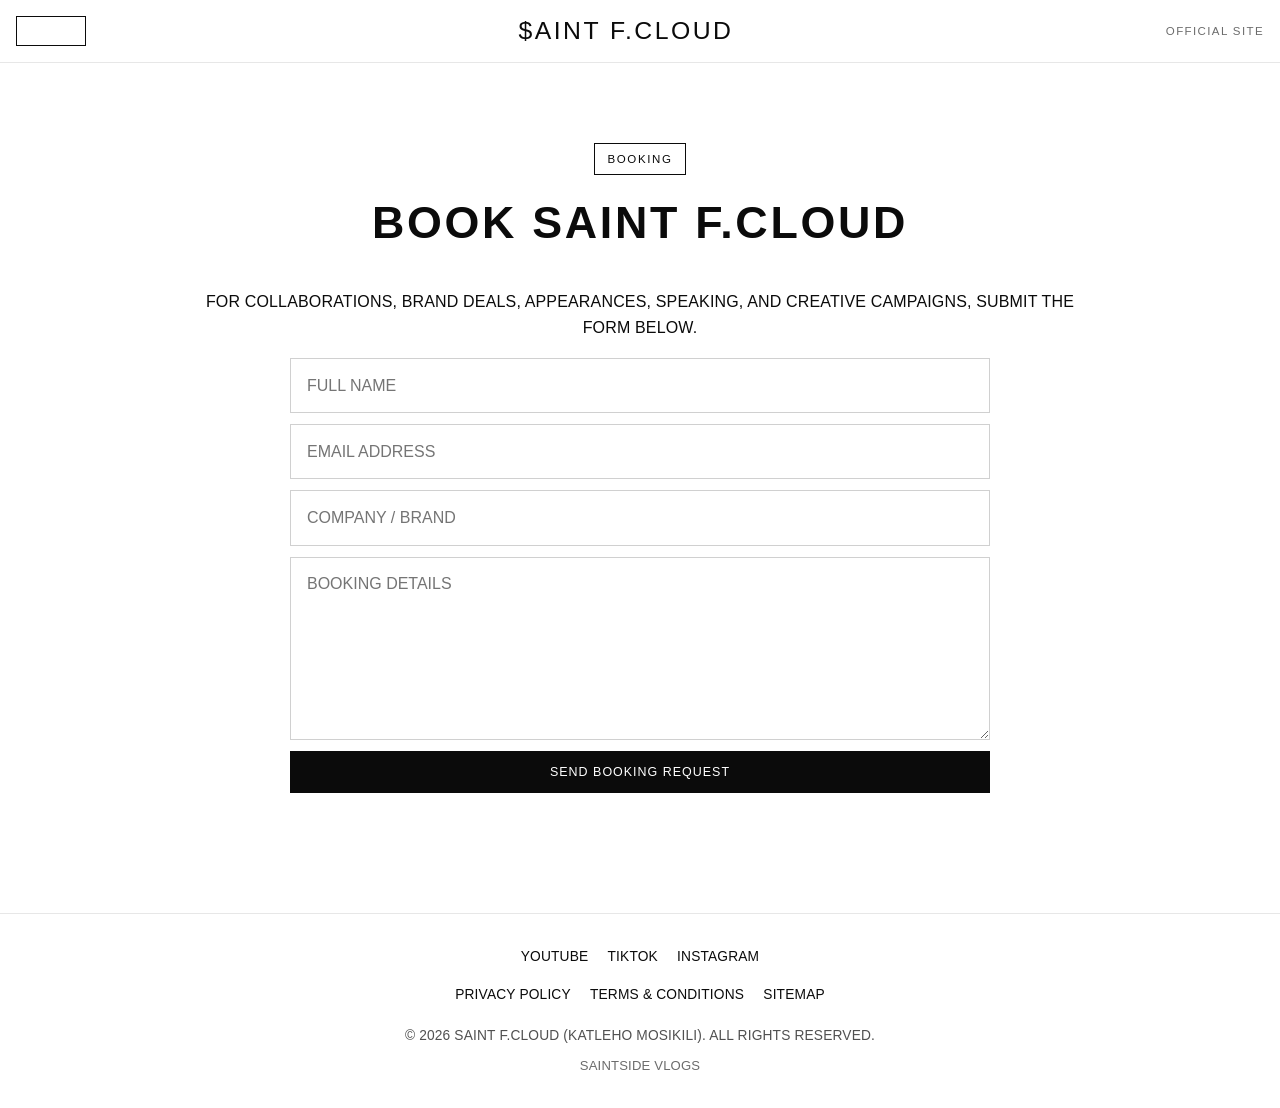
==== booking/index.html @ bca8a747 "Redesign site with premium dropdown nav, popup, and fixed routing" ====
<!DOCTYPE html>
<html lang="en">
<head>
  <meta charset="UTF-8" />
  <meta name="viewport" content="width=device-width, initial-scale=1.0" />
  <title>BOOKING | SAINT F.CLOUD</title>
  <meta name="description" content="BOOK SAINT F.CLOUD FOR CAMPAIGNS, APPEARANCES, AND CREATIVE PARTNERSHIPS." />
  <link rel="icon" type="image/svg+xml" href="../Assets/favicon%20(1).svg" />
  <link rel="stylesheet" href="../styles/style.css" />
</head>
<body>
  <header class="site-header">
    <div class="header-inner">
      <div class="nav-wrap">
        <button class="menu-toggle" type="button" data-menu-toggle aria-expanded="false">MENU</button>
        <nav class="dropdown-menu" data-dropdown aria-label="PRIMARY NAVIGATION">
          <a data-nav href="../">HOME</a>
          <a data-nav href="../life-of-saint/">LIFE OF $AINT</a>
          <a data-nav href="../saint26/">$AINT26</a>
          <a data-nav href="./">BOOKING</a>
        </nav>
      </div>
      <a class="brand" href="../">$AINT F.CLOUD</a>
      <div class="brand-sub">OFFICIAL SITE</div>
    </div>
  </header>

  <main class="section">
    <span class="tag">BOOKING</span>
    <h1>BOOK SAINT F.CLOUD</h1>
    <p>FOR COLLABORATIONS, BRAND DEALS, APPEARANCES, SPEAKING, AND CREATIVE CAMPAIGNS, SUBMIT THE FORM BELOW.</p>
    <form class="booking-form" action="mailto:bookings@saintfcloud.com" method="post" enctype="text/plain">
      <input type="text" name="name" placeholder="FULL NAME" required />
      <input type="email" name="email" placeholder="EMAIL ADDRESS" required />
      <input type="text" name="company" placeholder="COMPANY / BRAND" />
      <textarea name="details" rows="6" placeholder="BOOKING DETAILS" required></textarea>
      <button type="submit">SEND BOOKING REQUEST</button>
    </form>
  </main>

  <footer class="site-footer">
    <div class="footer-inner">
      <div class="social-links">
        <a href="https://www.youtube.com/@saintfcloud" target="_blank" rel="noopener">YOUTUBE</a>
        <a href="https://www.tiktok.com/@saintfcloud" target="_blank" rel="noopener">TIKTOK</a>
        <a href="https://www.instagram.com/saintfcloud/" target="_blank" rel="noopener">INSTAGRAM</a>
      </div>
      <div class="footer-links">
        <a href="../privacy-policy/">PRIVACY POLICY</a>
        <a href="../terms-and-conditions/">TERMS &amp; CONDITIONS</a>
        <a href="../sitemap/">SITEMAP</a>
      </div>
      <div class="footer-bottom">
        <div class="small">© 2026 SAINT F.CLOUD (KATLEHO MOSIKILI). ALL RIGHTS RESERVED.</div>
        <a class="small-link" href="https://www.youtube.com/@Saintsidevlogs" target="_blank" rel="noopener">SAINTSIDE VLOGS</a>
      </div>
    </div>
  </footer>

  <script src="../scripts/main.js"></script>
</body>
</html>
---- styles/style.css ----
:root {
  --bg: #ffffff;
  --ink: #0b0b0b;
  --muted: #6c6c6c;
  --line: #e7e7e7;
  --accent: #b10011;
  --accent-2: #1b1b1b;
  --card: #fcfcfc;
}

* { box-sizing: border-box; }

html, body { margin: 0; padding: 0; }

body {
  font-family: "Tallow Regular", "Helvetica Neue", Arial, sans-serif;
  background: var(--bg);
  color: var(--ink);
  line-height: 1.6;
  letter-spacing: 0.01em;
}

a { color: inherit; text-decoration: none; }

img { max-width: 100%; display: block; }

.site-header {
  position: sticky;
  top: 0;
  z-index: 1000;
  background: rgba(255, 255, 255, 0.94);
  backdrop-filter: blur(10px);
  border-bottom: 1px solid var(--line);
}

.header-inner {
  max-width: 1280px;
  margin: 0 auto;
  min-height: 62px;
  padding: 0.3rem 1rem;
  display: grid;
  grid-template-columns: auto 1fr auto;
  align-items: center;
  gap: 0.75rem;
}

.nav-wrap { position: relative; justify-self: start; }

.menu-toggle {
  border: 1px solid var(--ink);
  background: #fff;
  padding: 0.45rem 0.8rem;
  font-size: 0.75rem;
  letter-spacing: 0.15em;
  text-transform: uppercase;
  cursor: pointer;
}

.menu-toggle:hover,
.menu-toggle:focus-visible { border-color: var(--accent); color: var(--accent); }

.dropdown-menu {
  position: absolute;
  top: calc(100% + 8px);
  left: 0;
  min-width: 220px;
  background: #fff;
  border: 1px solid var(--line);
  box-shadow: 0 14px 35px rgba(0, 0, 0, 0.08);
  padding: 0.4rem;
  display: none;
}

.dropdown-menu.open { display: block; }

.dropdown-menu a {
  display: block;
  padding: 0.65rem 0.7rem;
  text-transform: uppercase;
  font-size: 0.85rem;
  letter-spacing: 0.06em;
  border-left: 2px solid transparent;
}

.dropdown-menu a:hover,
.dropdown-menu a:focus-visible,
.dropdown-menu a.active {
  border-left-color: var(--accent);
  background: #fafafa;
}

.brand {
  justify-self: center;
  text-align: center;
  font-family: "Horizon", "Arial Black", sans-serif;
  text-transform: uppercase;
  letter-spacing: 0.1em;
  font-size: clamp(1.15rem, 2vw, 1.55rem);
}

.brand-sub {
  justify-self: end;
  text-transform: uppercase;
  font-size: 0.72rem;
  letter-spacing: 0.12em;
  color: var(--muted);
}

.hero {
  min-height: calc(100vh - 62px);
  background: radial-gradient(circle at 20% 10%, #f8f8f8, #ececec);
  display: grid;
  place-items: center;
  border-bottom: 1px solid var(--line);
}

.hero img {
  width: 100%;
  height: calc(100vh - 62px);
  object-fit: contain;
  object-position: center;
}

.section {
  max-width: 1080px;
  margin: 0 auto;
  padding: 5rem 1rem;
  text-align: center;
}

.section h1,
.section h2,
.section h3,
.section p,
.section li { text-transform: uppercase; }

.section h1,
.section h2,
.section h3 {
  font-family: "Horizon", "Arial Black", sans-serif;
  letter-spacing: 0.06em;
  margin-top: 0;
}

.section h1 { font-size: clamp(1.7rem, 5vw, 2.8rem); }
.section h2 { font-size: clamp(1.25rem, 3.5vw, 2rem); }

.section p {
  max-width: 920px;
  margin: 0 auto 1rem;
}

.newsletter {
  background: linear-gradient(180deg, #fff 0%, #f7f7f7 100%);
  border-top: 1px solid var(--line);
  border-bottom: 1px solid var(--line);
}

.tag {
  display: inline-block;
  text-transform: uppercase;
  letter-spacing: 0.14em;
  font-size: 0.72rem;
  padding: 0.35rem 0.75rem;
  border: 1px solid var(--ink);
  margin-bottom: 0.8rem;
}

.newsletter form,
.booking-form {
  max-width: 700px;
  margin: 1.1rem auto 0;
  display: grid;
  gap: 0.7rem;
}

input, textarea {
  width: 100%;
  border: 1px solid #d0d0d0;
  background: #fff;
  padding: 0.86rem 1rem;
  text-transform: none;
  font: inherit;
}

.btn,
button {
  border: 1px solid var(--ink);
  background: var(--ink);
  color: #fff;
  padding: 0.82rem 1.1rem;
  text-transform: uppercase;
  letter-spacing: 0.08em;
  font-size: 0.78rem;
  cursor: pointer;
}

.btn:hover,
button:hover { background: var(--accent); border-color: var(--accent); }

.btn-row {
  display: flex;
  flex-wrap: wrap;
  justify-content: center;
  gap: 0.7rem;
  margin-top: 1rem;
}

.grid {
  margin-top: 1.2rem;
  display: grid;
  grid-template-columns: repeat(auto-fit, minmax(230px, 1fr));
  gap: 1rem;
}

.card {
  text-align: center;
  border: 1px solid var(--line);
  background: var(--card);
  padding: 0.85rem;
}

.card img {
  width: 100%;
  height: 320px;
  object-fit: cover;
  margin-bottom: 0.6rem;
}

.site-footer {
  border-top: 1px solid var(--line);
  margin-top: 2.5rem;
}

.footer-inner {
  max-width: 1080px;
  margin: 0 auto;
  padding: 2rem 1rem;
  text-align: center;
}

.social-links,
.footer-links {
  display: flex;
  flex-wrap: wrap;
  justify-content: center;
  gap: 0.8rem 1.2rem;
  text-transform: uppercase;
  font-size: 0.86rem;
}

.footer-links { margin-top: 1rem; }

.footer-bottom {
  margin-top: 1.2rem;
  display: grid;
  gap: 0.5rem;
  justify-items: center;
}

.footer-bottom .small-link {
  font-size: 0.82rem;
  text-transform: uppercase;
  color: var(--muted);
}

.small { font-size: 0.86rem; color: #505050; text-transform: uppercase; }

.form-status { font-size: 0.88rem; text-transform: uppercase; }
.form-status.success { color: #0c7f2f; }
.form-status.error { color: #b10000; }

.popup {
  position: fixed;
  inset: 0;
  background: rgba(0, 0, 0, 0.72);
  z-index: 5000;
  display: none;
  align-items: center;
  justify-content: center;
  padding: 1rem;
}

.popup.open { display: flex; }

.popup-card {
  width: min(900px, 100%);
  background: #fff;
  border: 1px solid #2b2b2b;
  box-shadow: 0 30px 80px rgba(0, 0, 0, 0.35);
  display: grid;
  grid-template-columns: 1.2fr 1fr;
  overflow: hidden;
}

.popup-image img {
  width: 100%;
  height: 100%;
  object-fit: cover;
}

.popup-content {
  padding: 1.4rem;
  text-align: center;
}

.popup-content h2,
.popup-content p { text-transform: uppercase; }

.popup-close {
  margin-top: 1rem;
  width: 100%;
}

.sr-only {
  position: absolute;
  width: 1px;
  height: 1px;
  padding: 0;
  margin: -1px;
  overflow: hidden;
  clip: rect(0, 0, 0, 0);
  white-space: nowrap;
  border: 0;
}

@media (max-width: 900px) {
  .header-inner { grid-template-columns: auto 1fr; }
  .brand-sub { display: none; }
  .popup-card { grid-template-columns: 1fr; }
  .popup-image img { max-height: 250px; }
}
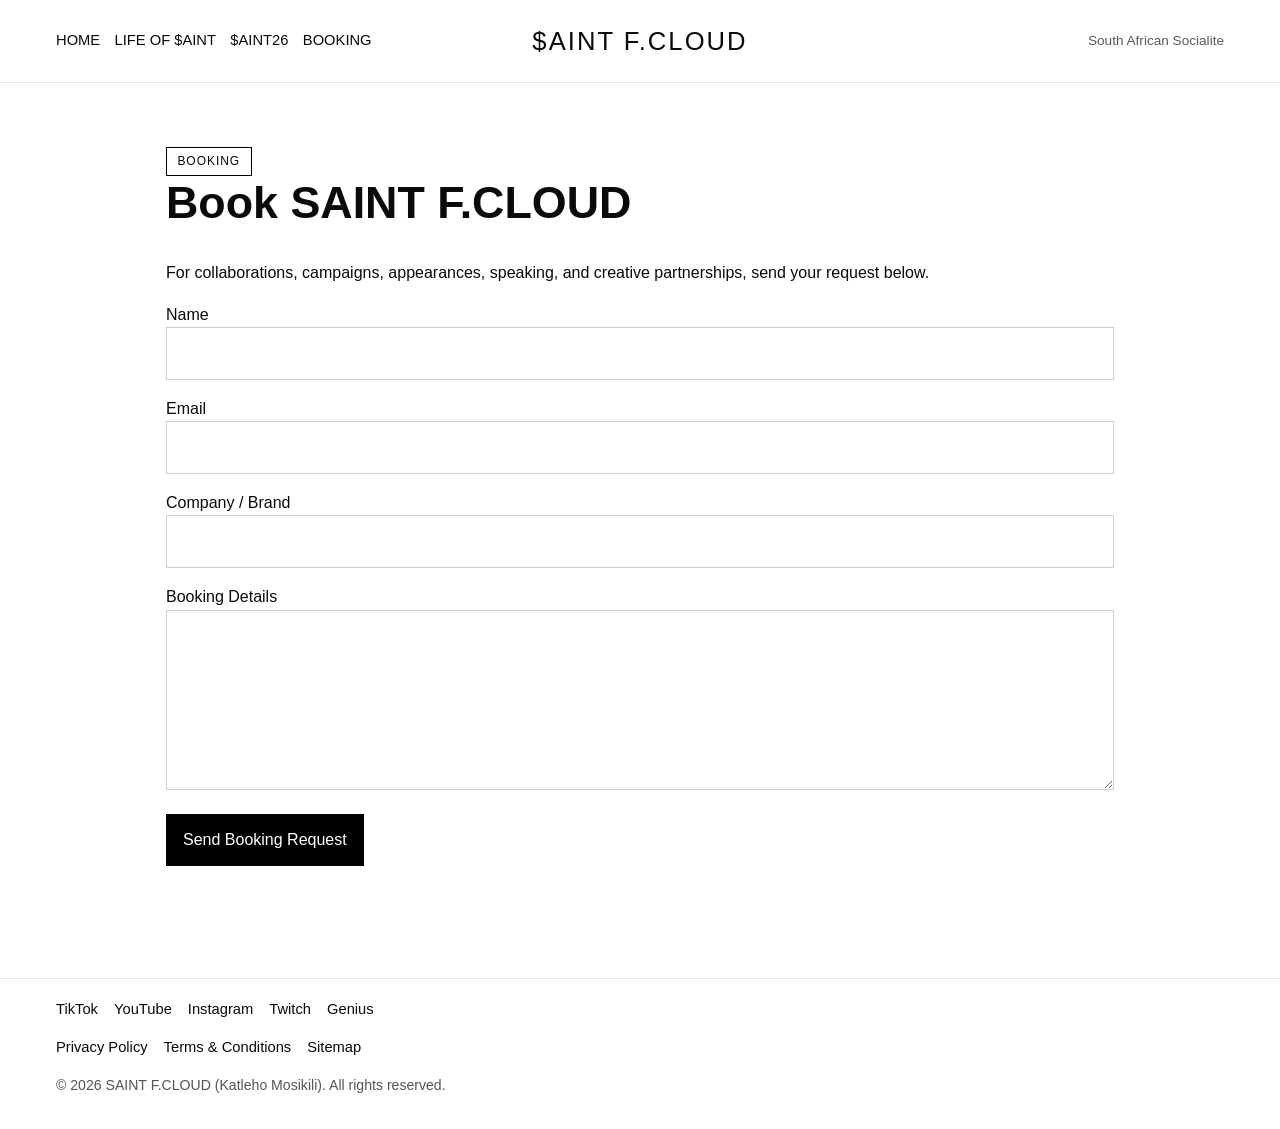
==== commit 888ff8dd: "Merge branch 'main' into codex/create-minimalistic-personal-website-bvq9hj" ====
--- a/booking/index.html
+++ b/booking/index.html
@@ -3,60 +3,26 @@
 <head>
   <meta charset="UTF-8" />
   <meta name="viewport" content="width=device-width, initial-scale=1.0" />
-  <title>BOOKING | SAINT F.CLOUD</title>
-  <meta name="description" content="BOOK SAINT F.CLOUD FOR CAMPAIGNS, APPEARANCES, AND CREATIVE PARTNERSHIPS." />
+  <title>Booking | SAINT F.CLOUD</title>
+  <meta name="description" content="Booking and contact page for SAINT F.CLOUD." />
   <link rel="icon" type="image/svg+xml" href="../Assets/favicon%20(1).svg" />
   <link rel="stylesheet" href="../styles/style.css" />
 </head>
 <body>
-  <header class="site-header">
-    <div class="header-inner">
-      <div class="nav-wrap">
-        <button class="menu-toggle" type="button" data-menu-toggle aria-expanded="false">MENU</button>
-        <nav class="dropdown-menu" data-dropdown aria-label="PRIMARY NAVIGATION">
-          <a data-nav href="../">HOME</a>
-          <a data-nav href="../life-of-saint/">LIFE OF $AINT</a>
-          <a data-nav href="../saint26/">$AINT26</a>
-          <a data-nav href="./">BOOKING</a>
-        </nav>
-      </div>
-      <a class="brand" href="../">$AINT F.CLOUD</a>
-      <div class="brand-sub">OFFICIAL SITE</div>
-    </div>
-  </header>
-
-  <main class="section">
-    <span class="tag">BOOKING</span>
-    <h1>BOOK SAINT F.CLOUD</h1>
-    <p>FOR COLLABORATIONS, BRAND DEALS, APPEARANCES, SPEAKING, AND CREATIVE CAMPAIGNS, SUBMIT THE FORM BELOW.</p>
-    <form class="booking-form" action="mailto:bookings@saintfcloud.com" method="post" enctype="text/plain">
-      <input type="text" name="name" placeholder="FULL NAME" required />
-      <input type="email" name="email" placeholder="EMAIL ADDRESS" required />
-      <input type="text" name="company" placeholder="COMPANY / BRAND" />
-      <textarea name="details" rows="6" placeholder="BOOKING DETAILS" required></textarea>
-      <button type="submit">SEND BOOKING REQUEST</button>
-    </form>
-  </main>
-
-  <footer class="site-footer">
-    <div class="footer-inner">
-      <div class="social-links">
-        <a href="https://www.youtube.com/@saintfcloud" target="_blank" rel="noopener">YOUTUBE</a>
-        <a href="https://www.tiktok.com/@saintfcloud" target="_blank" rel="noopener">TIKTOK</a>
-        <a href="https://www.instagram.com/saintfcloud/" target="_blank" rel="noopener">INSTAGRAM</a>
-      </div>
-      <div class="footer-links">
-        <a href="../privacy-policy/">PRIVACY POLICY</a>
-        <a href="../terms-and-conditions/">TERMS &amp; CONDITIONS</a>
-        <a href="../sitemap/">SITEMAP</a>
-      </div>
-      <div class="footer-bottom">
-        <div class="small">© 2026 SAINT F.CLOUD (KATLEHO MOSIKILI). ALL RIGHTS RESERVED.</div>
-        <a class="small-link" href="https://www.youtube.com/@Saintsidevlogs" target="_blank" rel="noopener">SAINTSIDE VLOGS</a>
-      </div>
-    </div>
-  </footer>
-
-  <script src="../scripts/main.js"></script>
+<header class="site-header"><div class="header-inner"><nav class="main-nav" aria-label="Primary"><ul><li><a data-nav href="/">HOME</a></li><li><a data-nav href="/life-of-saint/">LIFE OF $AINT</a></li><li><a data-nav href="/saint26/">$AINT26</a></li><li><a data-nav href="/booking/">BOOKING</a></li></ul></nav><a class="brand" href="/">$AINT F.CLOUD</a><div class="header-right">South African Socialite</div></div></header>
+<main class="section">
+  <span class="tag">Booking</span>
+  <h1>Book SAINT F.CLOUD</h1>
+  <p>For collaborations, campaigns, appearances, speaking, and creative partnerships, send your request below.</p>
+  <form action="mailto:bookings@saintfcloud.com" method="post" enctype="text/plain">
+    <p><label for="name">Name</label><input id="name" name="name" required /></p>
+    <p><label for="email">Email</label><input id="email" type="email" name="email" required /></p>
+    <p><label for="company">Company / Brand</label><input id="company" name="company" /></p>
+    <p><label for="details">Booking Details</label><textarea id="details" name="details" rows="6" required></textarea></p>
+    <button type="submit">Send Booking Request</button>
+  </form>
+</main>
+<footer class="site-footer"><div class="footer-inner"><div class="social-links"><a href="https://www.tiktok.com/@saintfcloud" target="_blank" rel="noopener">TikTok</a><a href="https://www.youtube.com/@saintfcloud" target="_blank" rel="noopener">YouTube</a><a href="https://www.instagram.com/saintfcloud/" target="_blank" rel="noopener">Instagram</a><a href="https://www.twitch.tv/saintfcloud" target="_blank" rel="noopener">Twitch</a><a href="https://genius.com/artists/Katleho-aint-fcloud-mosikili" target="_blank" rel="noopener">Genius</a></div><div class="footer-links"><a href="/privacy-policy/">Privacy Policy</a><a href="/terms-and-conditions/">Terms &amp; Conditions</a><a href="/sitemap/">Sitemap</a></div><div class="small">© 2026 SAINT F.CLOUD (Katleho Mosikili). All rights reserved.</div></div></footer>
+<script src="../scripts/main.js"></script>
 </body>
 </html>
--- a/styles/style.css
+++ b/styles/style.css
@@ -1,315 +1,211 @@
 :root {
   --bg: #ffffff;
-  --ink: #0b0b0b;
-  --muted: #6c6c6c;
-  --line: #e7e7e7;
-  --accent: #b10011;
-  --accent-2: #1b1b1b;
-  --card: #fcfcfc;
+  --text: #0a0a0a;
+  --red: #bf1111;
+  --black: #000000;
+  --muted: #f4f4f4;
 }
 
 * { box-sizing: border-box; }
 
-html, body { margin: 0; padding: 0; }
-
 body {
+  margin: 0;
   font-family: "Tallow Regular", "Helvetica Neue", Arial, sans-serif;
+  color: var(--text);
   background: var(--bg);
-  color: var(--ink);
   line-height: 1.6;
-  letter-spacing: 0.01em;
 }
 
 a { color: inherit; text-decoration: none; }
-
-img { max-width: 100%; display: block; }
 
 .site-header {
   position: sticky;
   top: 0;
   z-index: 1000;
-  background: rgba(255, 255, 255, 0.94);
-  backdrop-filter: blur(10px);
-  border-bottom: 1px solid var(--line);
+  background: rgba(255,255,255,0.95);
+  backdrop-filter: blur(6px);
+  border-bottom: 1px solid #e8e8e8;
 }
 
 .header-inner {
-  max-width: 1280px;
+  max-width: 1200px;
   margin: 0 auto;
-  min-height: 62px;
-  padding: 0.3rem 1rem;
-  display: grid;
-  grid-template-columns: auto 1fr auto;
+  min-height: 82px;
+  padding: 0 1rem;
+  display: grid;
+  grid-template-columns: 1fr auto 1fr;
   align-items: center;
-  gap: 0.75rem;
-}
-
-.nav-wrap { position: relative; justify-self: start; }
-
-.menu-toggle {
-  border: 1px solid var(--ink);
-  background: #fff;
-  padding: 0.45rem 0.8rem;
-  font-size: 0.75rem;
-  letter-spacing: 0.15em;
-  text-transform: uppercase;
-  cursor: pointer;
-}
-
-.menu-toggle:hover,
-.menu-toggle:focus-visible { border-color: var(--accent); color: var(--accent); }
-
-.dropdown-menu {
-  position: absolute;
-  top: calc(100% + 8px);
-  left: 0;
-  min-width: 220px;
-  background: #fff;
-  border: 1px solid var(--line);
-  box-shadow: 0 14px 35px rgba(0, 0, 0, 0.08);
-  padding: 0.4rem;
-  display: none;
-}
-
-.dropdown-menu.open { display: block; }
-
-.dropdown-menu a {
-  display: block;
-  padding: 0.65rem 0.7rem;
-  text-transform: uppercase;
-  font-size: 0.85rem;
-  letter-spacing: 0.06em;
-  border-left: 2px solid transparent;
-}
-
-.dropdown-menu a:hover,
-.dropdown-menu a:focus-visible,
-.dropdown-menu a.active {
-  border-left-color: var(--accent);
-  background: #fafafa;
+  position: relative;
+}
+
+.main-nav {
+  justify-self: start;
+}
+
+.main-nav ul {
+  list-style: none;
+  padding: 0;
+  margin: 0;
+  display: flex;
+  gap: 0.9rem;
+  font-size: 0.92rem;
+}
+
+.main-nav a {
+  border-bottom: 2px solid transparent;
+  padding-bottom: 4px;
+}
+
+.main-nav a:hover,
+.main-nav a:focus-visible,
+.main-nav a.active {
+  border-bottom-color: var(--red);
 }
 
 .brand {
   justify-self: center;
+  font-family: "Horizon", "Impact", "Arial Black", sans-serif;
+  font-size: clamp(1.25rem, 2vw, 1.8rem);
+  letter-spacing: 0.08em;
+  text-transform: uppercase;
   text-align: center;
-  font-family: "Horizon", "Arial Black", sans-serif;
-  text-transform: uppercase;
-  letter-spacing: 0.1em;
-  font-size: clamp(1.15rem, 2vw, 1.55rem);
-}
-
-.brand-sub {
+}
+
+.header-right {
   justify-self: end;
-  text-transform: uppercase;
-  font-size: 0.72rem;
-  letter-spacing: 0.12em;
-  color: var(--muted);
+  font-size: 0.85rem;
+  color: #5a5a5a;
 }
 
 .hero {
-  min-height: calc(100vh - 62px);
-  background: radial-gradient(circle at 20% 10%, #f8f8f8, #ececec);
-  display: grid;
-  place-items: center;
-  border-bottom: 1px solid var(--line);
+  min-height: calc(100vh - 82px);
+  background: #111;
+  overflow: hidden;
 }
 
 .hero img {
   width: 100%;
-  height: calc(100vh - 62px);
-  object-fit: contain;
+  height: calc(100vh - 82px);
+  object-fit: cover;
   object-position: center;
+  display: block;
 }
 
 .section {
-  max-width: 1080px;
+  max-width: 980px;
   margin: 0 auto;
-  padding: 5rem 1rem;
-  text-align: center;
+  padding: 4rem 1rem;
 }
 
 .section h1,
-.section h2,
-.section h3,
-.section p,
-.section li { text-transform: uppercase; }
-
-.section h1,
-.section h2,
-.section h3 {
-  font-family: "Horizon", "Arial Black", sans-serif;
-  letter-spacing: 0.06em;
+.section h2 {
+  font-family: "Horizon", "Impact", sans-serif;
+  line-height: 1.2;
   margin-top: 0;
 }
 
-.section h1 { font-size: clamp(1.7rem, 5vw, 2.8rem); }
-.section h2 { font-size: clamp(1.25rem, 3.5vw, 2rem); }
-
-.section p {
-  max-width: 920px;
-  margin: 0 auto 1rem;
-}
-
-.newsletter {
-  background: linear-gradient(180deg, #fff 0%, #f7f7f7 100%);
-  border-top: 1px solid var(--line);
-  border-bottom: 1px solid var(--line);
-}
+.section h1 { font-size: clamp(1.7rem, 4vw, 2.8rem); }
+.section h2 { font-size: clamp(1.3rem, 3vw, 2rem); }
 
 .tag {
   display: inline-block;
+  padding: 0.25rem 0.65rem;
+  border: 1px solid var(--black);
+  font-size: 0.75rem;
+  letter-spacing: 0.08em;
   text-transform: uppercase;
-  letter-spacing: 0.14em;
-  font-size: 0.72rem;
-  padding: 0.35rem 0.75rem;
-  border: 1px solid var(--ink);
-  margin-bottom: 0.8rem;
-}
-
-.newsletter form,
-.booking-form {
-  max-width: 700px;
-  margin: 1.1rem auto 0;
-  display: grid;
-  gap: 0.7rem;
+}
+
+.newsletter {
+  background: var(--muted);
+}
+
+.newsletter form {
+  display: grid;
+  grid-template-columns: 1fr auto;
+  gap: 0.65rem;
+  max-width: 620px;
 }
 
 input, textarea {
   width: 100%;
-  border: 1px solid #d0d0d0;
+  padding: 0.78rem 0.9rem;
+  border: 1px solid #cfcfcf;
   background: #fff;
-  padding: 0.86rem 1rem;
-  text-transform: none;
+  color: var(--text);
   font: inherit;
 }
 
-.btn,
-button {
-  border: 1px solid var(--ink);
-  background: var(--ink);
+button,
+.btn {
+  display: inline-block;
+  background: var(--black);
   color: #fff;
-  padding: 0.82rem 1.1rem;
-  text-transform: uppercase;
-  letter-spacing: 0.08em;
-  font-size: 0.78rem;
+  border: 1px solid var(--black);
+  padding: 0.78rem 1rem;
   cursor: pointer;
-}
-
-.btn:hover,
-button:hover { background: var(--accent); border-color: var(--accent); }
-
-.btn-row {
+  font: inherit;
+}
+
+button:hover,
+.btn:hover { background: var(--red); border-color: var(--red); }
+
+.grid {
+  display: grid;
+  grid-template-columns: repeat(auto-fit, minmax(250px, 1fr));
+  gap: 1rem;
+}
+
+.card {
+  border: 1px solid #ddd;
+  padding: 1rem;
+  background: #fff;
+}
+
+.card img {
+  width: 100%;
+  aspect-ratio: 3/4;
+  object-fit: cover;
+}
+
+.site-footer {
+  border-top: 1px solid #e8e8e8;
+  margin-top: 3rem;
+}
+
+.footer-inner {
+  max-width: 1200px;
+  margin: 0 auto;
+  padding: 1.2rem 1rem 2rem;
+  display: grid;
+  gap: 0.9rem;
+}
+
+.footer-links,
+.social-links {
   display: flex;
   flex-wrap: wrap;
-  justify-content: center;
-  gap: 0.7rem;
-  margin-top: 1rem;
-}
-
-.grid {
-  margin-top: 1.2rem;
-  display: grid;
-  grid-template-columns: repeat(auto-fit, minmax(230px, 1fr));
-  gap: 1rem;
-}
-
-.card {
-  text-align: center;
-  border: 1px solid var(--line);
-  background: var(--card);
-  padding: 0.85rem;
-}
-
-.card img {
-  width: 100%;
-  height: 320px;
-  object-fit: cover;
-  margin-bottom: 0.6rem;
-}
-
-.site-footer {
-  border-top: 1px solid var(--line);
-  margin-top: 2.5rem;
-}
-
-.footer-inner {
-  max-width: 1080px;
-  margin: 0 auto;
-  padding: 2rem 1rem;
-  text-align: center;
-}
-
-.social-links,
-.footer-links {
-  display: flex;
-  flex-wrap: wrap;
-  justify-content: center;
-  gap: 0.8rem 1.2rem;
-  text-transform: uppercase;
-  font-size: 0.86rem;
-}
-
-.footer-links { margin-top: 1rem; }
-
-.footer-bottom {
-  margin-top: 1.2rem;
-  display: grid;
-  gap: 0.5rem;
-  justify-items: center;
-}
-
-.footer-bottom .small-link {
-  font-size: 0.82rem;
-  text-transform: uppercase;
-  color: var(--muted);
-}
-
-.small { font-size: 0.86rem; color: #505050; text-transform: uppercase; }
-
-.form-status { font-size: 0.88rem; text-transform: uppercase; }
-.form-status.success { color: #0c7f2f; }
+  gap: 0.8rem 1rem;
+  font-size: 0.92rem;
+}
+
+.small { font-size: 0.88rem; color: #555; }
+
+.form-status { font-size: 0.9rem; margin-top: 0.7rem; }
+.form-status.success { color: #0f7d2f; }
 .form-status.error { color: #b10000; }
 
-.popup {
-  position: fixed;
-  inset: 0;
-  background: rgba(0, 0, 0, 0.72);
-  z-index: 5000;
-  display: none;
-  align-items: center;
-  justify-content: center;
-  padding: 1rem;
-}
-
-.popup.open { display: flex; }
-
-.popup-card {
-  width: min(900px, 100%);
-  background: #fff;
-  border: 1px solid #2b2b2b;
-  box-shadow: 0 30px 80px rgba(0, 0, 0, 0.35);
-  display: grid;
-  grid-template-columns: 1.2fr 1fr;
-  overflow: hidden;
-}
-
-.popup-image img {
-  width: 100%;
-  height: 100%;
-  object-fit: cover;
-}
-
-.popup-content {
-  padding: 1.4rem;
-  text-align: center;
-}
-
-.popup-content h2,
-.popup-content p { text-transform: uppercase; }
-
-.popup-close {
-  margin-top: 1rem;
-  width: 100%;
+@media (max-width: 920px) {
+  .header-inner {
+    grid-template-columns: 1fr;
+    gap: 0.6rem;
+    padding: 0.7rem 1rem;
+  }
+  .main-nav, .brand, .header-right { justify-self: start; }
+  .brand { order: -1; }
+  .hero,
+  .hero img { min-height: 60vh; height: 60vh; }
+  .newsletter form { grid-template-columns: 1fr; }
 }
 
 .sr-only {
@@ -323,10 +219,3 @@
   white-space: nowrap;
   border: 0;
 }
-
-@media (max-width: 900px) {
-  .header-inner { grid-template-columns: auto 1fr; }
-  .brand-sub { display: none; }
-  .popup-card { grid-template-columns: 1fr; }
-  .popup-image img { max-height: 250px; }
-}
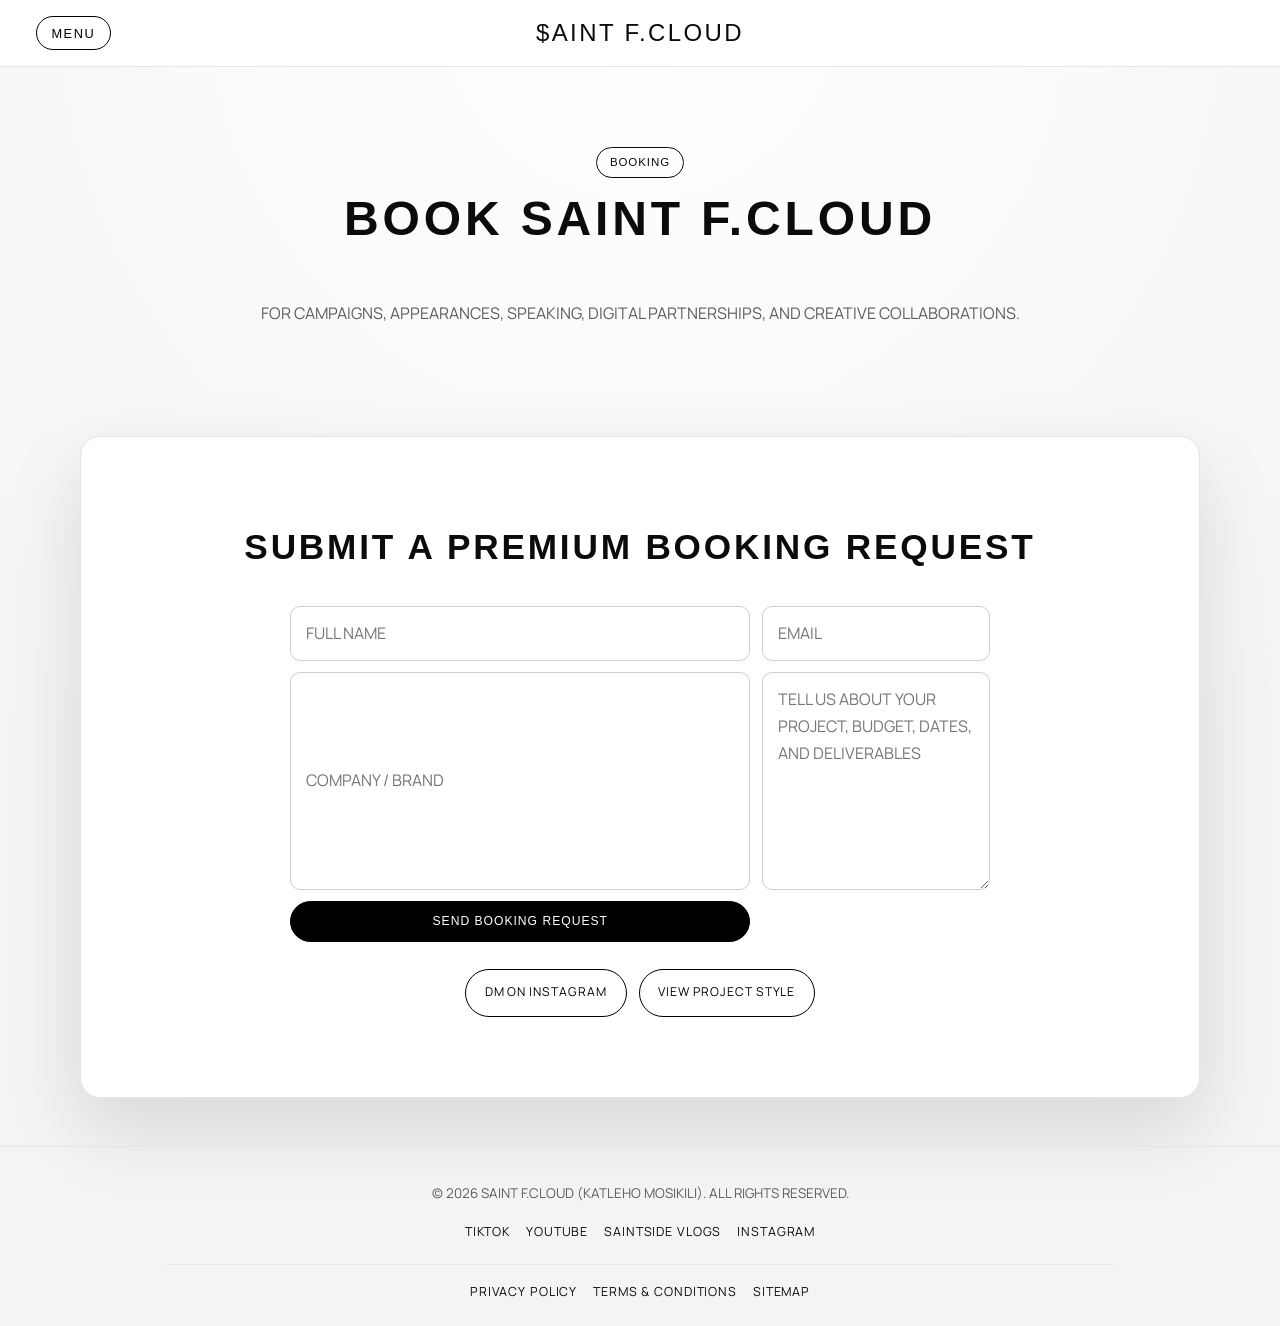
==== commit 96b7a3cd: "Align dropdown menu with button and unify page spacing/layout" ====
--- a/booking/index.html
+++ b/booking/index.html
@@ -3,26 +3,35 @@
 <head>
   <meta charset="UTF-8" />
   <meta name="viewport" content="width=device-width, initial-scale=1.0" />
-  <title>Booking | SAINT F.CLOUD</title>
-  <meta name="description" content="Booking and contact page for SAINT F.CLOUD." />
+  <title>BOOKING | SAINT F.CLOUD</title>
+  <meta name="description" content="BOOKING AND CONTACT PAGE FOR SAINT F.CLOUD." />
   <link rel="icon" type="image/svg+xml" href="../Assets/favicon%20(1).svg" />
   <link rel="stylesheet" href="../styles/style.css" />
 </head>
 <body>
-<header class="site-header"><div class="header-inner"><nav class="main-nav" aria-label="Primary"><ul><li><a data-nav href="/">HOME</a></li><li><a data-nav href="/life-of-saint/">LIFE OF $AINT</a></li><li><a data-nav href="/saint26/">$AINT26</a></li><li><a data-nav href="/booking/">BOOKING</a></li></ul></nav><a class="brand" href="/">$AINT F.CLOUD</a><div class="header-right">South African Socialite</div></div></header>
-<main class="section">
-  <span class="tag">Booking</span>
-  <h1>Book SAINT F.CLOUD</h1>
-  <p>For collaborations, campaigns, appearances, speaking, and creative partnerships, send your request below.</p>
-  <form action="mailto:bookings@saintfcloud.com" method="post" enctype="text/plain">
-    <p><label for="name">Name</label><input id="name" name="name" required /></p>
-    <p><label for="email">Email</label><input id="email" type="email" name="email" required /></p>
-    <p><label for="company">Company / Brand</label><input id="company" name="company" /></p>
-    <p><label for="details">Booking Details</label><textarea id="details" name="details" rows="6" required></textarea></p>
-    <button type="submit">Send Booking Request</button>
-  </form>
+<header class="site-header"><div class="header-inner"><button class="menu-toggle" data-menu-toggle aria-expanded="false" aria-controls="menu">MENU</button><a class="brand" href="/" data-route="/">$AINT F.CLOUD</a><span aria-hidden="true"></span><nav class="dropdown-nav" id="menu" data-menu hidden aria-label="PRIMARY"><ul><li><a data-nav href="/" data-route="/">HOME</a></li><li><a data-nav href="/life-of-saint/" data-route="/life-of-saint/">LIFE OF $AINT</a></li><li><a data-nav href="/saint26/" data-route="/saint26/">$AINT26</a></li><li><a data-nav href="/booking/" data-route="/booking/">BOOKING</a></li></ul></nav></div></header>
+
+<main>
+  <section class="section">
+    <span class="tag">BOOKING</span>
+    <h1>BOOK SAINT F.CLOUD</h1>
+    <p class="lead">FOR CAMPAIGNS, APPEARANCES, SPEAKING, DIGITAL PARTNERSHIPS, AND CREATIVE COLLABORATIONS.</p>
+  </section>
+
+  <section class="section newsletter">
+    <h2>SUBMIT A PREMIUM BOOKING REQUEST</h2>
+    <form action="mailto:bookings@saintfcloud.com" method="post" enctype="text/plain">
+      <input id="name" name="name" placeholder="FULL NAME" required />
+      <input id="email" type="email" name="email" placeholder="EMAIL" required />
+      <input id="company" name="company" placeholder="COMPANY / BRAND" />
+      <textarea id="details" name="details" rows="7" placeholder="TELL US ABOUT YOUR PROJECT, BUDGET, DATES, AND DELIVERABLES" required></textarea>
+      <button type="submit">SEND BOOKING REQUEST</button>
+    </form>
+    <div class="cta-row"><a class="btn ghost" href="https://www.instagram.com/saintfcloud/" target="_blank" rel="noopener">DM ON INSTAGRAM</a><a class="btn ghost" href="/saint26/" data-route="/saint26/">VIEW PROJECT STYLE</a></div>
+  </section>
 </main>
-<footer class="site-footer"><div class="footer-inner"><div class="social-links"><a href="https://www.tiktok.com/@saintfcloud" target="_blank" rel="noopener">TikTok</a><a href="https://www.youtube.com/@saintfcloud" target="_blank" rel="noopener">YouTube</a><a href="https://www.instagram.com/saintfcloud/" target="_blank" rel="noopener">Instagram</a><a href="https://www.twitch.tv/saintfcloud" target="_blank" rel="noopener">Twitch</a><a href="https://genius.com/artists/Katleho-aint-fcloud-mosikili" target="_blank" rel="noopener">Genius</a></div><div class="footer-links"><a href="/privacy-policy/">Privacy Policy</a><a href="/terms-and-conditions/">Terms &amp; Conditions</a><a href="/sitemap/">Sitemap</a></div><div class="small">© 2026 SAINT F.CLOUD (Katleho Mosikili). All rights reserved.</div></div></footer>
+
+<footer class="site-footer"><div class="footer-inner"><div class="small">© <span id="year">2026</span> SAINT F.CLOUD (KATLEHO MOSIKILI). ALL RIGHTS RESERVED.</div><div class="social-links"><a href="https://www.tiktok.com/@saintfcloud" target="_blank" rel="noopener">TIKTOK</a><a href="https://www.youtube.com/@saintfcloud" target="_blank" rel="noopener">YOUTUBE</a><a href="https://www.youtube.com/@Saintsidevlogs" target="_blank" rel="noopener">SAINTSIDE VLOGS</a><a href="https://www.instagram.com/saintfcloud/" target="_blank" rel="noopener">INSTAGRAM</a></div><div class="footer-links footer-bottom-links"><a href="/privacy-policy/" data-route="/privacy-policy/">PRIVACY POLICY</a><a href="/terms-and-conditions/" data-route="/terms-and-conditions/">TERMS &amp; CONDITIONS</a><a href="/sitemap/" data-route="/sitemap/">SITEMAP</a></div></div></footer>
 <script src="../scripts/main.js"></script>
 </body>
 </html>
--- a/styles/style.css
+++ b/styles/style.css
@@ -1,212 +1,329 @@
+@import url('https://fonts.googleapis.com/css2?family=Manrope:wght@400;500;700&display=swap');
+
 :root {
-  --bg: #ffffff;
-  --text: #0a0a0a;
+  --bg: #f8f8f8;
+  --panel: #ffffff;
+  --text: #0b0b0b;
+  --muted-text: #5d5d5d;
+  --line: #e5e5e5;
+  --black: #000000;
   --red: #bf1111;
-  --black: #000000;
-  --muted: #f4f4f4;
+  --shadow: 0 30px 80px rgba(0, 0, 0, 0.12);
 }
 
 * { box-sizing: border-box; }
 
 body {
   margin: 0;
-  font-family: "Tallow Regular", "Helvetica Neue", Arial, sans-serif;
+  font-family: 'Manrope', 'Helvetica Neue', Arial, sans-serif;
   color: var(--text);
-  background: var(--bg);
-  line-height: 1.6;
-}
+  background: radial-gradient(circle at top, #fff 0%, #f4f4f4 65%);
+  line-height: 1.7;
+}
+
+body.menu-open,
+body.modal-open { overflow: hidden; }
 
 a { color: inherit; text-decoration: none; }
+
+.dropdown-nav[hidden],
+.modal[hidden] { display: none !important; }
 
 .site-header {
   position: sticky;
   top: 0;
   z-index: 1000;
-  background: rgba(255,255,255,0.95);
-  backdrop-filter: blur(6px);
-  border-bottom: 1px solid #e8e8e8;
+  backdrop-filter: blur(12px);
+  background: rgba(255, 255, 255, 0.88);
+  border-bottom: 1px solid var(--line);
 }
 
 .header-inner {
-  max-width: 1200px;
+  max-width: 1240px;
   margin: 0 auto;
-  min-height: 82px;
+  min-height: 66px;
   padding: 0 1rem;
   display: grid;
   grid-template-columns: 1fr auto 1fr;
   align-items: center;
+  gap: 1rem;
   position: relative;
-}
-
-.main-nav {
-  justify-self: start;
-}
-
-.main-nav ul {
-  list-style: none;
-  padding: 0;
-  margin: 0;
-  display: flex;
-  gap: 0.9rem;
-  font-size: 0.92rem;
-}
-
-.main-nav a {
-  border-bottom: 2px solid transparent;
-  padding-bottom: 4px;
-}
-
-.main-nav a:hover,
-.main-nav a:focus-visible,
-.main-nav a.active {
-  border-bottom-color: var(--red);
 }
 
 .brand {
   justify-self: center;
-  font-family: "Horizon", "Impact", "Arial Black", sans-serif;
-  font-size: clamp(1.25rem, 2vw, 1.8rem);
+  font-family: 'Tallow Regular', 'Horizon', 'Impact', sans-serif;
+  letter-spacing: 0.1em;
+  text-transform: uppercase;
+  font-size: clamp(1rem, 2vw, 1.5rem);
+}
+
+.menu-toggle {
+  justify-self: start;
+  border: 1px solid var(--black);
+  background: #fff;
+  color: var(--black);
+  padding: 0.55rem 0.9rem;
+  font-size: 0.8rem;
+  letter-spacing: 0.12em;
+  text-transform: uppercase;
+}
+
+.dropdown-nav {
+  position: absolute;
+  top: calc(100% + 0.45rem);
+  left: 0;
+  background: rgba(255, 255, 255, 0.97);
+  border: 1px solid var(--line);
+  border-radius: 16px;
+  min-width: 260px;
+  padding: 0.6rem;
+  box-shadow: var(--shadow);
+}
+
+.dropdown-nav ul { list-style: none; margin: 0; padding: 0; }
+
+.dropdown-nav a {
+  display: block;
+  text-align: center;
+  padding: 0.8rem;
+  border-radius: 12px;
+  font-size: 0.88rem;
+  letter-spacing: 0.09em;
+  text-transform: uppercase;
+}
+
+.dropdown-nav a:hover,
+.dropdown-nav a:focus-visible,
+.dropdown-nav a.active {
+  background: #111;
+  color: #fff;
+}
+
+.hero {
+  min-height: calc(100vh - 66px);
+  display: grid;
+  place-items: center;
+  padding: 0;
+  background: linear-gradient(140deg, #0b0b0b 0%, #2e2e2e 45%, #0f0f0f 100%);
+}
+
+.hero-frame {
+  width: 100%;
+  height: calc(100vh - 66px);
+  border-radius: 0;
+  overflow: hidden;
+  border: 0;
+  box-shadow: none;
+  display: grid;
+  place-items: center;
+  background: #000;
+}
+
+.hero img {
+  width: 100%;
+  height: 100%;
+  object-fit: contain;
+  object-position: center;
+}
+
+.section {
+  max-width: 1120px;
+  margin: 0 auto;
+  padding: 5rem 1rem;
+  text-align: center;
+}
+
+.section + .section {
+  margin-top: 1.8rem;
+}
+
+.section h1,
+.section h2,
+.section h3,
+.tag,
+.cta-title {
+  font-family: 'Tallow Regular', 'Horizon', 'Impact', sans-serif;
   letter-spacing: 0.08em;
   text-transform: uppercase;
-  text-align: center;
-}
-
-.header-right {
-  justify-self: end;
-  font-size: 0.85rem;
-  color: #5a5a5a;
-}
-
-.hero {
-  min-height: calc(100vh - 82px);
+  margin-top: 0;
+}
+
+.section h1 { font-size: clamp(1.9rem, 4vw, 3rem); }
+.section h2 { font-size: clamp(1.35rem, 3vw, 2.2rem); }
+
+.tag {
+  display: inline-block;
+  padding: 0.3rem 0.8rem;
+  font-size: 0.72rem;
+  border: 1px solid var(--text);
+  border-radius: 999px;
+}
+
+.lead {
+  max-width: 760px;
+  margin: 0.5rem auto 0;
+  color: var(--muted-text);
+}
+
+.cta-row,
+.social-strip {
+  margin-top: 1.7rem;
+  display: flex;
+  flex-wrap: wrap;
+  gap: 0.75rem;
+  justify-content: center;
+}
+
+button,
+.btn {
+  appearance: none;
+  border: 1px solid var(--black);
+  background: var(--black);
+  color: #fff;
+  padding: 0.78rem 1.15rem;
+  letter-spacing: 0.08em;
+  text-transform: uppercase;
+  font-size: 0.76rem;
+  border-radius: 999px;
+  cursor: pointer;
+}
+
+.btn.ghost,
+button.ghost {
+  background: transparent;
+  color: var(--black);
+}
+
+button:hover,
+.btn:hover { background: var(--red); border-color: var(--red); color: #fff; }
+
+.newsletter {
+  background: #fff;
+  border: 1px solid var(--line);
+  border-radius: 20px;
+  box-shadow: var(--shadow);
+}
+
+.newsletter form {
+  margin: 1.5rem auto 0;
+  max-width: 700px;
+  display: grid;
+  gap: 0.7rem;
+  grid-template-columns: 1fr auto;
+}
+
+input,
+textarea {
+  width: 100%;
+  border: 1px solid #cfcfcf;
+  border-radius: 10px;
+  padding: 0.8rem 0.95rem;
+  font: inherit;
+}
+
+.grid {
+  margin-top: 2rem;
+  display: grid;
+  grid-template-columns: repeat(auto-fit, minmax(250px, 1fr));
+  gap: 1rem;
+}
+
+.card {
+  background: var(--panel);
+  border: 1px solid var(--line);
+  border-radius: 18px;
+  padding: 1.1rem;
+  box-shadow: 0 16px 34px rgba(0, 0, 0, 0.06);
+  text-align: center;
+}
+
+.card img {
+  width: 100%;
+  aspect-ratio: 4 / 5;
+  object-fit: cover;
+  border-radius: 12px;
+}
+
+.feature-band {
   background: #111;
-  overflow: hidden;
-}
-
-.hero img {
-  width: 100%;
-  height: calc(100vh - 82px);
-  object-fit: cover;
-  object-position: center;
-  display: block;
-}
-
-.section {
+  color: #fff;
+  border-radius: 18px;
+}
+
+.feature-band .lead { color: #d6d6d6; }
+
+.site-footer {
+  margin-top: 3rem;
+  border-top: 1px solid var(--line);
+  padding-bottom: 1.5rem;
+}
+
+.footer-inner {
   max-width: 980px;
   margin: 0 auto;
-  padding: 4rem 1rem;
-}
-
-.section h1,
-.section h2 {
-  font-family: "Horizon", "Impact", sans-serif;
-  line-height: 1.2;
-  margin-top: 0;
-}
-
-.section h1 { font-size: clamp(1.7rem, 4vw, 2.8rem); }
-.section h2 { font-size: clamp(1.3rem, 3vw, 2rem); }
-
-.tag {
-  display: inline-block;
-  padding: 0.25rem 0.65rem;
-  border: 1px solid var(--black);
-  font-size: 0.75rem;
-  letter-spacing: 0.08em;
-  text-transform: uppercase;
-}
-
-.newsletter {
-  background: var(--muted);
-}
-
-.newsletter form {
-  display: grid;
-  grid-template-columns: 1fr auto;
-  gap: 0.65rem;
-  max-width: 620px;
-}
-
-input, textarea {
-  width: 100%;
-  padding: 0.78rem 0.9rem;
-  border: 1px solid #cfcfcf;
-  background: #fff;
-  color: var(--text);
-  font: inherit;
-}
-
-button,
-.btn {
-  display: inline-block;
-  background: var(--black);
-  color: #fff;
-  border: 1px solid var(--black);
-  padding: 0.78rem 1rem;
-  cursor: pointer;
-  font: inherit;
-}
-
-button:hover,
-.btn:hover { background: var(--red); border-color: var(--red); }
-
-.grid {
-  display: grid;
-  grid-template-columns: repeat(auto-fit, minmax(250px, 1fr));
+  padding: 2.2rem 1rem 0;
+  text-align: center;
+  display: grid;
   gap: 1rem;
 }
 
-.card {
-  border: 1px solid #ddd;
-  padding: 1rem;
-  background: #fff;
-}
-
-.card img {
-  width: 100%;
-  aspect-ratio: 3/4;
-  object-fit: cover;
-}
-
-.site-footer {
-  border-top: 1px solid #e8e8e8;
-  margin-top: 3rem;
-}
-
-.footer-inner {
-  max-width: 1200px;
-  margin: 0 auto;
-  padding: 1.2rem 1rem 2rem;
-  display: grid;
-  gap: 0.9rem;
-}
+.small { color: var(--muted-text); font-size: 0.84rem; }
 
 .footer-links,
 .social-links {
   display: flex;
   flex-wrap: wrap;
-  gap: 0.8rem 1rem;
-  font-size: 0.92rem;
-}
-
-.small { font-size: 0.88rem; color: #555; }
-
-.form-status { font-size: 0.9rem; margin-top: 0.7rem; }
+  justify-content: center;
+  gap: 0.7rem 1rem;
+  text-transform: uppercase;
+  font-size: 0.78rem;
+  letter-spacing: 0.07em;
+}
+
+.footer-bottom-links {
+  border-top: 1px solid var(--line);
+  padding-top: 1rem;
+  margin-top: 0.4rem;
+}
+
+.form-status { margin-top: 0.45rem; font-size: 0.82rem; }
 .form-status.success { color: #0f7d2f; }
 .form-status.error { color: #b10000; }
 
-@media (max-width: 920px) {
-  .header-inner {
-    grid-template-columns: 1fr;
-    gap: 0.6rem;
-    padding: 0.7rem 1rem;
-  }
-  .main-nav, .brand, .header-right { justify-self: start; }
-  .brand { order: -1; }
-  .hero,
-  .hero img { min-height: 60vh; height: 60vh; }
-  .newsletter form { grid-template-columns: 1fr; }
-}
+.modal {
+  position: fixed;
+  inset: 0;
+  z-index: 3000;
+  background: rgba(0, 0, 0, 0.58);
+  display: grid;
+  place-items: center;
+  padding: 1rem;
+}
+
+.modal-card {
+  width: min(920px, 100%);
+  background: #fff;
+  border-radius: 22px;
+  overflow: hidden;
+  border: 1px solid var(--line);
+  box-shadow: var(--shadow);
+  display: grid;
+  grid-template-columns: minmax(220px, 42%) 1fr;
+}
+
+.modal-media img {
+  width: 100%;
+  height: 100%;
+  object-fit: cover;
+}
+
+.modal-content {
+  padding: 1.5rem;
+  text-align: center;
+}
+
+.modal-content h2 { margin-bottom: 0.3rem; }
 
 .sr-only {
   position: absolute;
@@ -219,3 +336,14 @@
   white-space: nowrap;
   border: 0;
 }
+
+@media (max-width: 860px) {
+  .hero-frame {
+    height: calc(100vh - 66px);
+  }
+
+  .newsletter form { grid-template-columns: 1fr; }
+
+  .modal-card { grid-template-columns: 1fr; }
+  .modal-media { max-height: 240px; }
+}
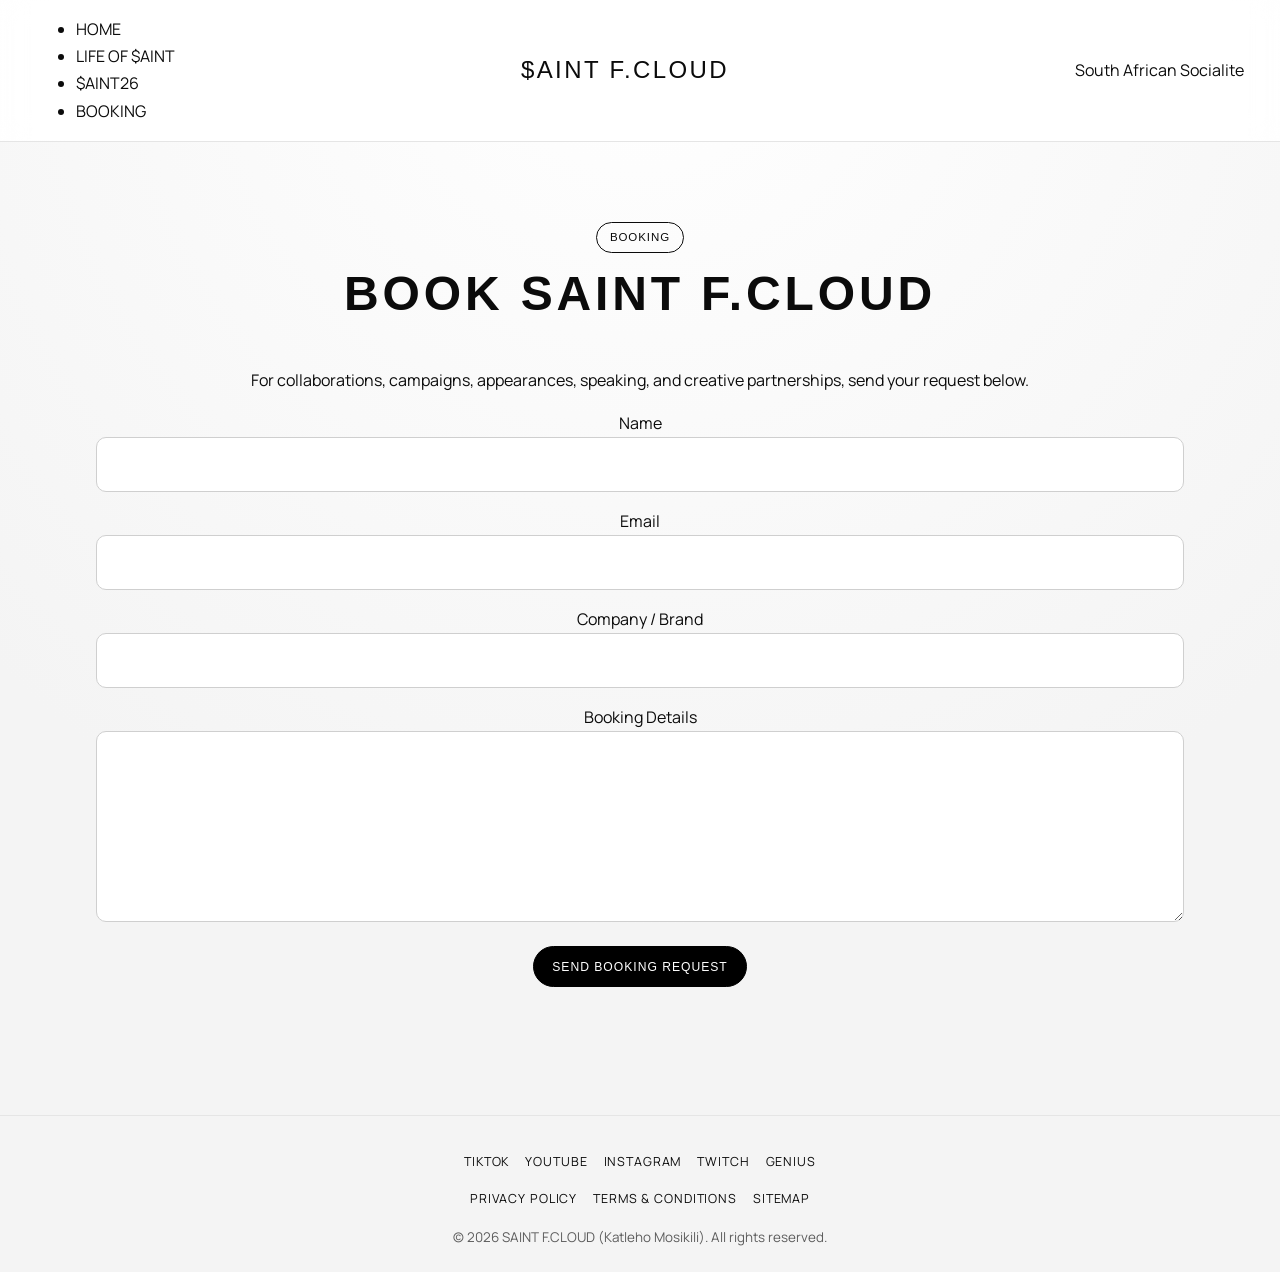
==== commit 34ac5be7: "Merge branch 'main' into codex/fix-and-optimize-saintfcloud.github.io-9kzqxc" ====
--- a/booking/index.html
+++ b/booking/index.html
@@ -9,29 +9,20 @@
   <link rel="stylesheet" href="../styles/style.css" />
 </head>
 <body>
-<header class="site-header"><div class="header-inner"><button class="menu-toggle" data-menu-toggle aria-expanded="false" aria-controls="menu">MENU</button><a class="brand" href="/" data-route="/">$AINT F.CLOUD</a><span aria-hidden="true"></span><nav class="dropdown-nav" id="menu" data-menu hidden aria-label="PRIMARY"><ul><li><a data-nav href="/" data-route="/">HOME</a></li><li><a data-nav href="/life-of-saint/" data-route="/life-of-saint/">LIFE OF $AINT</a></li><li><a data-nav href="/saint26/" data-route="/saint26/">$AINT26</a></li><li><a data-nav href="/booking/" data-route="/booking/">BOOKING</a></li></ul></nav></div></header>
-
-<main>
-  <section class="section">
-    <span class="tag">BOOKING</span>
-    <h1>BOOK SAINT F.CLOUD</h1>
-    <p class="lead">FOR CAMPAIGNS, APPEARANCES, SPEAKING, DIGITAL PARTNERSHIPS, AND CREATIVE COLLABORATIONS.</p>
-  </section>
-
-  <section class="section newsletter">
-    <h2>SUBMIT A PREMIUM BOOKING REQUEST</h2>
-    <form action="mailto:bookings@saintfcloud.com" method="post" enctype="text/plain">
-      <input id="name" name="name" placeholder="FULL NAME" required />
-      <input id="email" type="email" name="email" placeholder="EMAIL" required />
-      <input id="company" name="company" placeholder="COMPANY / BRAND" />
-      <textarea id="details" name="details" rows="7" placeholder="TELL US ABOUT YOUR PROJECT, BUDGET, DATES, AND DELIVERABLES" required></textarea>
-      <button type="submit">SEND BOOKING REQUEST</button>
-    </form>
-    <div class="cta-row"><a class="btn ghost" href="https://www.instagram.com/saintfcloud/" target="_blank" rel="noopener">DM ON INSTAGRAM</a><a class="btn ghost" href="/saint26/" data-route="/saint26/">VIEW PROJECT STYLE</a></div>
-  </section>
+<header class="site-header"><div class="header-inner"><nav class="main-nav" aria-label="Primary"><ul><li><a data-nav href="/" data-route="/">HOME</a></li><li><a data-nav href="/life-of-saint/" data-route="/life-of-saint/">LIFE OF $AINT</a></li><li><a data-nav href="/saint26/" data-route="/saint26/">$AINT26</a></li><li><a data-nav href="/booking/" data-route="/booking/">BOOKING</a></li></ul></nav><a class="brand" href="/" data-route="/">$AINT F.CLOUD</a><div class="header-right">South African Socialite</div></div></header>
+<main class="section">
+  <span class="tag">Booking</span>
+  <h1>Book SAINT F.CLOUD</h1>
+  <p>For collaborations, campaigns, appearances, speaking, and creative partnerships, send your request below.</p>
+  <form action="mailto:bookings@saintfcloud.com" method="post" enctype="text/plain">
+    <p><label for="name">Name</label><input id="name" name="name" required /></p>
+    <p><label for="email">Email</label><input id="email" type="email" name="email" required /></p>
+    <p><label for="company">Company / Brand</label><input id="company" name="company" /></p>
+    <p><label for="details">Booking Details</label><textarea id="details" name="details" rows="6" required></textarea></p>
+    <button type="submit">Send Booking Request</button>
+  </form>
 </main>
-
-<footer class="site-footer"><div class="footer-inner"><div class="small">© <span id="year">2026</span> SAINT F.CLOUD (KATLEHO MOSIKILI). ALL RIGHTS RESERVED.</div><div class="social-links"><a href="https://www.tiktok.com/@saintfcloud" target="_blank" rel="noopener">TIKTOK</a><a href="https://www.youtube.com/@saintfcloud" target="_blank" rel="noopener">YOUTUBE</a><a href="https://www.youtube.com/@Saintsidevlogs" target="_blank" rel="noopener">SAINTSIDE VLOGS</a><a href="https://www.instagram.com/saintfcloud/" target="_blank" rel="noopener">INSTAGRAM</a></div><div class="footer-links footer-bottom-links"><a href="/privacy-policy/" data-route="/privacy-policy/">PRIVACY POLICY</a><a href="/terms-and-conditions/" data-route="/terms-and-conditions/">TERMS &amp; CONDITIONS</a><a href="/sitemap/" data-route="/sitemap/">SITEMAP</a></div></div></footer>
+<footer class="site-footer"><div class="footer-inner"><div class="social-links"><a href="https://www.tiktok.com/@saintfcloud" target="_blank" rel="noopener">TikTok</a><a href="https://www.youtube.com/@saintfcloud" target="_blank" rel="noopener">YouTube</a><a href="https://www.instagram.com/saintfcloud/" target="_blank" rel="noopener">Instagram</a><a href="https://www.twitch.tv/saintfcloud" target="_blank" rel="noopener">Twitch</a><a href="https://genius.com/artists/Katleho-aint-fcloud-mosikili" target="_blank" rel="noopener">Genius</a></div><div class="footer-links"><a href="/privacy-policy/" data-route="/privacy-policy/">Privacy Policy</a><a href="/terms-and-conditions/" data-route="/terms-and-conditions/">Terms &amp; Conditions</a><a href="/sitemap/" data-route="/sitemap/">Sitemap</a></div><div class="small">© 2026 SAINT F.CLOUD (Katleho Mosikili). All rights reserved.</div></div></footer>
 <script src="../scripts/main.js"></script>
 </body>
 </html>
--- a/styles/style.css
+++ b/styles/style.css
@@ -43,15 +43,13 @@
   margin: 0 auto;
   min-height: 66px;
   padding: 0 1rem;
-  display: grid;
-  grid-template-columns: 1fr auto 1fr;
+  display: flex;
   align-items: center;
+  justify-content: space-between;
   gap: 1rem;
-  position: relative;
 }
 
 .brand {
-  justify-self: center;
   font-family: 'Tallow Regular', 'Horizon', 'Impact', sans-serif;
   letter-spacing: 0.1em;
   text-transform: uppercase;
@@ -59,7 +57,6 @@
 }
 
 .menu-toggle {
-  justify-self: start;
   border: 1px solid var(--black);
   background: #fff;
   color: var(--black);
@@ -70,9 +67,9 @@
 }
 
 .dropdown-nav {
-  position: absolute;
-  top: calc(100% + 0.45rem);
-  left: 0;
+  position: fixed;
+  top: 66px;
+  right: 1rem;
   background: rgba(255, 255, 255, 0.97);
   border: 1px solid var(--line);
   border-radius: 16px;
@@ -104,17 +101,17 @@
   min-height: calc(100vh - 66px);
   display: grid;
   place-items: center;
-  padding: 0;
+  padding: 1rem;
   background: linear-gradient(140deg, #0b0b0b 0%, #2e2e2e 45%, #0f0f0f 100%);
 }
 
 .hero-frame {
-  width: 100%;
-  height: calc(100vh - 66px);
-  border-radius: 0;
+  width: min(100%, 1280px);
+  height: calc(100vh - 98px);
+  border-radius: 24px;
   overflow: hidden;
-  border: 0;
-  box-shadow: none;
+  border: 1px solid rgba(255, 255, 255, 0.14);
+  box-shadow: 0 45px 80px rgba(0, 0, 0, 0.45);
   display: grid;
   place-items: center;
   background: #000;
@@ -132,10 +129,6 @@
   margin: 0 auto;
   padding: 5rem 1rem;
   text-align: center;
-}
-
-.section + .section {
-  margin-top: 1.8rem;
 }
 
 .section h1,
@@ -339,7 +332,8 @@
 
 @media (max-width: 860px) {
   .hero-frame {
-    height: calc(100vh - 66px);
+    height: calc(100vh - 84px);
+    border-radius: 12px;
   }
 
   .newsletter form { grid-template-columns: 1fr; }
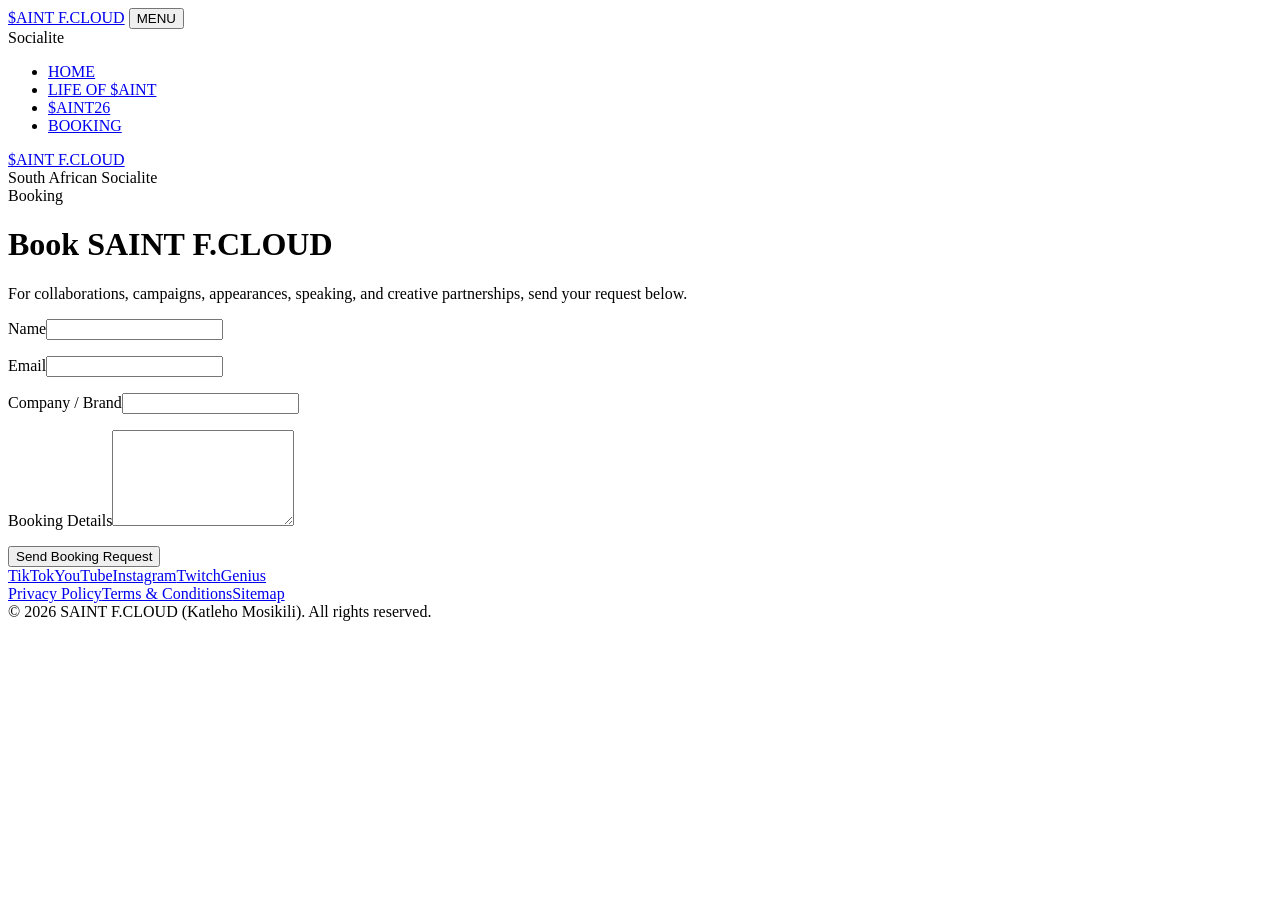
==== commit 58789732: "Update index.html" ====
--- a/booking/index.html
+++ b/booking/index.html
@@ -3,11 +3,27 @@
 <head>
   <meta charset="UTF-8" />
   <meta name="viewport" content="width=device-width, initial-scale=1.0" />
-  <title>BOOKING | SAINT F.CLOUD</title>
-  <meta name="description" content="BOOKING AND CONTACT PAGE FOR SAINT F.CLOUD." />
-  <link rel="icon" type="image/svg+xml" href="../Assets/favicon%20(1).svg" />
-  <link rel="stylesheet" href="../styles/style.css" />
+  <title>$AINT F.CLOUD | OFFICIAL HOMEPAGE</title>
+  <meta name="description" content="OFFICIAL WEBSITE OF SAINT F.CLOUD — SOUTH AFRICAN SOCIALITE, INFLUENCER, DIGITAL STORYTELLER AND MUSIC PRODUCER." />
+  <link rel="icon" type="image/svg+xml" href="Assets/favicon%20(1).svg" />
+  <link rel="stylesheet" href="styles/style.css" />
 </head>
+<body>
+  <header class="site-header">
+    <div class="header-inner">
+      <a class="brand" href="/" data-route="/">$AINT F.CLOUD</a>
+      <button class="menu-toggle" data-menu-toggle aria-expanded="false" aria-controls="menu">MENU</button>
+      <nav class="dropdown-nav" id="menu" data-menu hidden aria-label="PRIMARY">
+        <ul>
+          <li><a data-nav href="/" data-route="/">HOME</a></li>
+          <li><a data-nav href="/life-of-saint/" data-route="/life-of-saint/">LIFE OF $AINT</a></li>
+          <li><a data-nav href="/saint26/" data-route="/saint26/">$AINT26</a></li>
+          <li><a data-nav href="/booking/" data-route="/booking/">BOOKING</a></li>
+        </ul>
+      </nav>
+      <div class="header-note">Socialite</div>
+    </div>
+  </header>
 <body>
 <header class="site-header"><div class="header-inner"><nav class="main-nav" aria-label="Primary"><ul><li><a data-nav href="/" data-route="/">HOME</a></li><li><a data-nav href="/life-of-saint/" data-route="/life-of-saint/">LIFE OF $AINT</a></li><li><a data-nav href="/saint26/" data-route="/saint26/">$AINT26</a></li><li><a data-nav href="/booking/" data-route="/booking/">BOOKING</a></li></ul></nav><a class="brand" href="/" data-route="/">$AINT F.CLOUD</a><div class="header-right">South African Socialite</div></div></header>
 <main class="section">
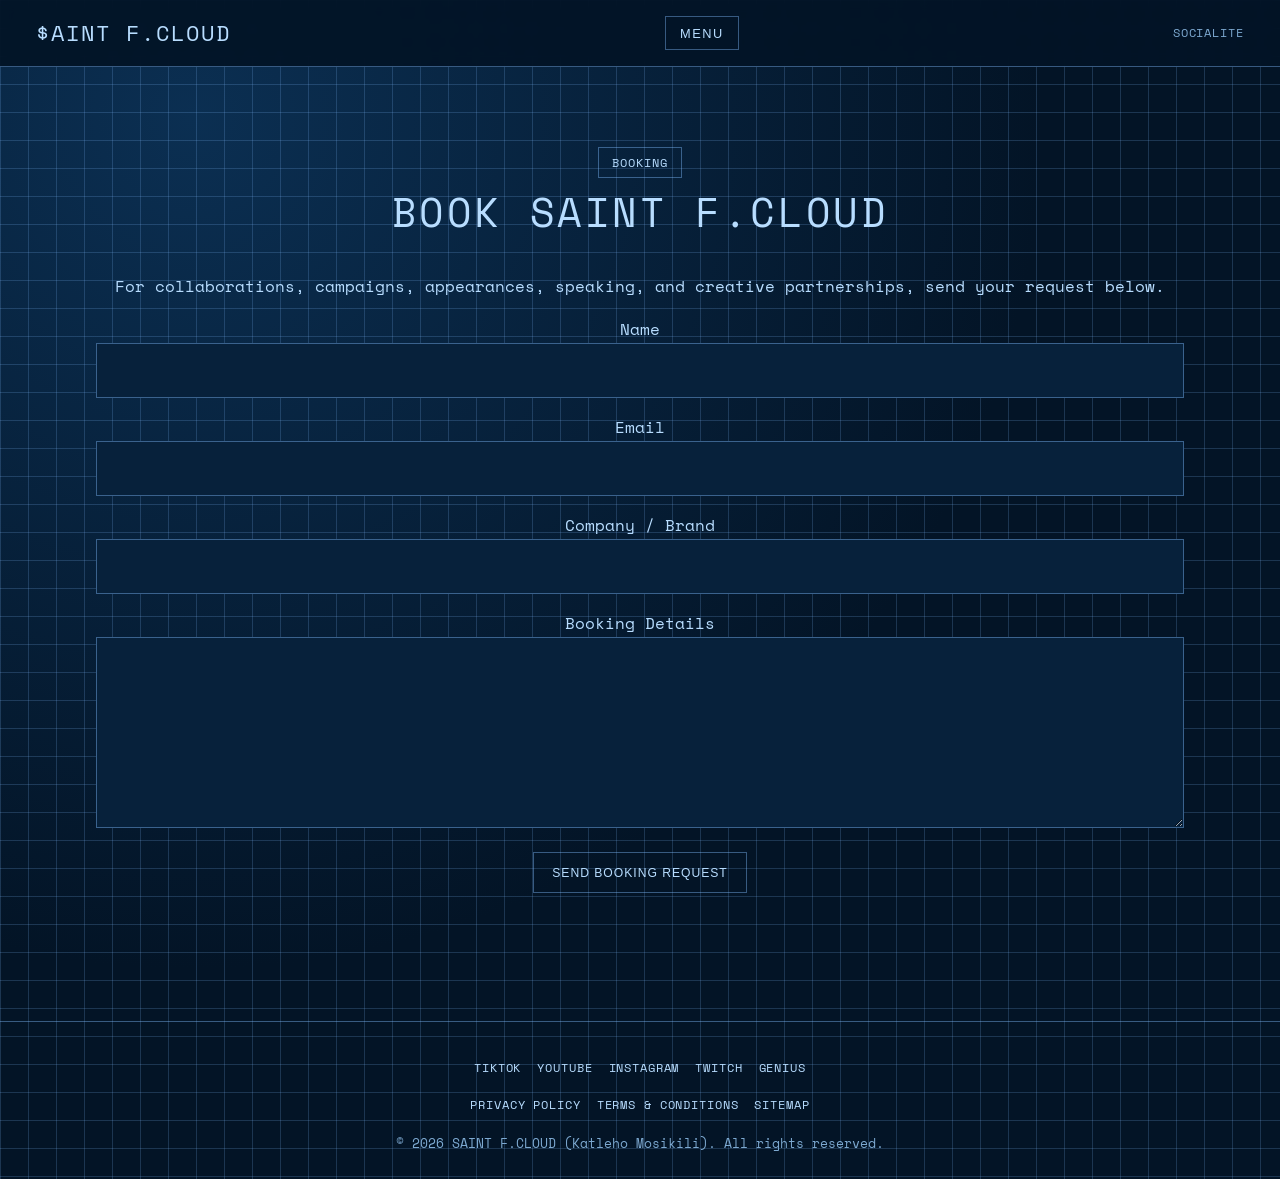
==== commit c84a1d0a: "Add comprehensive structured data schema across key pages" ====
--- a/booking/index.html
+++ b/booking/index.html
@@ -3,29 +3,104 @@
 <head>
   <meta charset="UTF-8" />
   <meta name="viewport" content="width=device-width, initial-scale=1.0" />
-  <title>$AINT F.CLOUD | OFFICIAL HOMEPAGE</title>
-  <meta name="description" content="OFFICIAL WEBSITE OF SAINT F.CLOUD — SOUTH AFRICAN SOCIALITE, INFLUENCER, DIGITAL STORYTELLER AND MUSIC PRODUCER." />
-  <link rel="icon" type="image/svg+xml" href="Assets/favicon%20(1).svg" />
-  <link rel="stylesheet" href="styles/style.css" />
+  <title>$AINT F.CLOUD | BOOKING</title>
+  <meta name="description" content="OFFICIAL BOOKING FORM OF SAINT F.CLOUD — SOUTH AFRICAN SOCIALITE, INFLUENCER, DIGITAL STORYTELLER AND MUSIC PRODUCER." />
+  <link rel="icon" type="image/svg+xml" href="../Assets/favicon%20(1).svg" />
+  <link rel="stylesheet" href="../styles/style.css" />
+
+  <script type="application/ld+json">
+  {
+    "@context": "https://schema.org",
+    "@graph": [
+      {
+        "@type": "Organization",
+        "@id": "https://saintfcloud.com/#organization",
+        "name": "SAINT F.CLOUD",
+        "alternateName": "$AINT F.CLOUD",
+        "url": "https://saintfcloud.com/",
+        "logo": "https://saintfcloud.com/Assets/favicon%20(1).svg",
+        "sameAs": [
+          "https://www.instagram.com/saintfcloud/",
+          "https://www.tiktok.com/@saintfcloud",
+          "https://www.youtube.com/@saintfcloud",
+          "https://www.youtube.com/@Saintsidevlogs",
+          "https://www.twitch.tv/saintfcloud",
+          "https://genius.com/artists/Katleho-aint-fcloud-mosikili"
+        ]
+      },
+      {
+        "@type": "Person",
+        "@id": "https://saintfcloud.com/#person",
+        "name": "Katleho Mosikili",
+        "alternateName": "SAINT F.CLOUD",
+        "description": "South African socialite, influencer, digital storyteller, YouTuber, and music producer.",
+        "birthDate": "2003-03-24",
+        "jobTitle": "Socialite and Digital Storyteller",
+        "url": "https://saintfcloud.com/life-of-saint/",
+        "worksFor": { "@id": "https://saintfcloud.com/#organization" },
+        "sameAs": [
+          "https://www.instagram.com/saintfcloud/",
+          "https://www.tiktok.com/@saintfcloud",
+          "https://www.youtube.com/@saintfcloud"
+        ]
+      },
+      {
+        "@type": "WebSite",
+        "@id": "https://saintfcloud.com/#website",
+        "name": "SAINT F.CLOUD",
+        "url": "https://saintfcloud.com/",
+        "publisher": { "@id": "https://saintfcloud.com/#organization" }
+      },
+      {
+        "@type": "WebPage",
+        "@id": "https://saintfcloud.com/booking/#webpage",
+        "name": "BOOKING",
+        "url": "https://saintfcloud.com/booking/",
+        "description": "Official booking and collaboration requests for SAINT F.CLOUD.",
+        "isPartOf": { "@id": "https://saintfcloud.com/#website" },
+        "about": { "@id": "https://saintfcloud.com/#person" },
+        "inLanguage": "en"
+      },
+      {
+        "@type": "BreadcrumbList",
+        "@id": "https://saintfcloud.com/booking/#breadcrumb",
+        "itemListElement": [
+          {
+            "@type": "ListItem",
+            "position": 1,
+            "name": "Home",
+            "item": "https://saintfcloud.com/"
+          },
+          {
+            "@type": "ListItem",
+            "position": 2,
+            "name": "Booking",
+            "item": "https://saintfcloud.com/booking/"
+          }
+        ]
+      }
+    ]
+  }
+  </script>
 </head>
 <body>
   <header class="site-header">
     <div class="header-inner">
       <a class="brand" href="/" data-route="/">$AINT F.CLOUD</a>
-      <button class="menu-toggle" data-menu-toggle aria-expanded="false" aria-controls="menu">MENU</button>
-      <nav class="dropdown-nav" id="menu" data-menu hidden aria-label="PRIMARY">
-        <ul>
-          <li><a data-nav href="/" data-route="/">HOME</a></li>
-          <li><a data-nav href="/life-of-saint/" data-route="/life-of-saint/">LIFE OF $AINT</a></li>
-          <li><a data-nav href="/saint26/" data-route="/saint26/">$AINT26</a></li>
-          <li><a data-nav href="/booking/" data-route="/booking/">BOOKING</a></li>
-        </ul>
-      </nav>
+      <div class="menu-wrap">
+        <button class="menu-toggle" data-menu-toggle aria-expanded="false" aria-controls="menu">MENU</button>
+        <nav class="dropdown-nav" id="menu" data-menu hidden aria-label="PRIMARY">
+          <ul>
+            <li><a data-nav href="/" data-route="/">HOME</a></li>
+            <li><a data-nav href="/life-of-saint/" data-route="/life-of-saint/">LIFE OF $AINT</a></li>
+            <li><a data-nav href="/saint26/" data-route="/saint26/">$AINT26</a></li>
+            <li><a data-nav href="/booking/" data-route="/booking/">BOOKING</a></li>
+          </ul>
+        </nav>
+      </div>
       <div class="header-note">Socialite</div>
     </div>
   </header>
-<body>
-<header class="site-header"><div class="header-inner"><nav class="main-nav" aria-label="Primary"><ul><li><a data-nav href="/" data-route="/">HOME</a></li><li><a data-nav href="/life-of-saint/" data-route="/life-of-saint/">LIFE OF $AINT</a></li><li><a data-nav href="/saint26/" data-route="/saint26/">$AINT26</a></li><li><a data-nav href="/booking/" data-route="/booking/">BOOKING</a></li></ul></nav><a class="brand" href="/" data-route="/">$AINT F.CLOUD</a><div class="header-right">South African Socialite</div></div></header>
 <main class="section">
   <span class="tag">Booking</span>
   <h1>Book SAINT F.CLOUD</h1>
--- a/styles/style.css
+++ b/styles/style.css
@@ -0,0 +1,343 @@
+@import url('https://fonts.googleapis.com/css2?family=Space+Mono:wght@400&display=swap');
+
+:root {
+  --bg: #031426;
+  --panel: #041a31;
+  --panel-soft: #07213b;
+  --text: #b8ddff;
+  --muted-text: #7da9d1;
+  --line: rgba(130, 189, 255, 0.42);
+  --line-soft: rgba(130, 189, 255, 0.2);
+  --accent: #95d2ff;
+}
+
+* {
+  box-sizing: border-box;
+  font-weight: 400;
+}
+
+body {
+  margin: 0;
+  font-family: 'Space Mono', monospace;
+  color: var(--text);
+  background:
+    linear-gradient(var(--line-soft) 1px, transparent 1px),
+    linear-gradient(90deg, var(--line-soft) 1px, transparent 1px),
+    radial-gradient(circle at 15% 10%, #0b2f52 0%, var(--bg) 56%);
+  background-size: 28px 28px, 28px 28px, 100% 100%;
+  line-height: 1.7;
+}
+
+body.menu-open,
+body.modal-open { overflow: hidden; }
+
+a { color: inherit; text-decoration: none; }
+
+.dropdown-nav[hidden],
+.modal[hidden] { display: none !important; }
+
+.site-header {
+  position: sticky;
+  top: 0;
+  z-index: 1000;
+  backdrop-filter: blur(6px);
+  background: rgba(3, 20, 38, 0.93);
+  border-bottom: 1px solid var(--line);
+}
+
+.header-inner {
+  position: relative;
+  max-width: 1240px;
+  margin: 0 auto;
+  min-height: 66px;
+  padding: 0 1rem;
+  display: flex;
+  align-items: center;
+  justify-content: space-between;
+  gap: 1rem;
+}
+
+.menu-wrap {
+  position: relative;
+}
+
+.brand,
+.section h1,
+.section h2,
+.section h3,
+.tag,
+.cta-title {
+  letter-spacing: 0.09em;
+  text-transform: uppercase;
+  margin-top: 0;
+  font-weight: 400;
+}
+
+.brand { font-size: clamp(1rem, 2vw, 1.4rem); }
+
+.header-note {
+  font-size: 0.72rem;
+  color: var(--muted-text);
+  text-transform: uppercase;
+  letter-spacing: 0.08em;
+}
+
+.menu-toggle {
+  border: 1px solid var(--line);
+  background: transparent;
+  color: var(--text);
+  padding: 0.55rem 0.9rem;
+  font-size: 0.8rem;
+  letter-spacing: 0.12em;
+  text-transform: uppercase;
+}
+
+.dropdown-nav {
+  position: absolute;
+  top: calc(100% + 0.35rem);
+  right: 0;
+  background: rgba(4, 26, 49, 0.98);
+  border: 1px solid var(--line);
+  min-width: 260px;
+  padding: 0.6rem;
+}
+
+.dropdown-nav ul { list-style: none; margin: 0; padding: 0; }
+
+.dropdown-nav a {
+  display: block;
+  text-align: center;
+  padding: 0.8rem;
+  font-size: 0.88rem;
+  letter-spacing: 0.09em;
+  text-transform: uppercase;
+  border: 1px solid transparent;
+}
+
+.dropdown-nav a:hover,
+.dropdown-nav a:focus-visible,
+.dropdown-nav a.active {
+  border-color: var(--line);
+  background: rgba(149, 210, 255, 0.12);
+}
+
+.hero {
+  min-height: calc(100vh - 66px);
+  display: grid;
+  place-items: center;
+  padding: 1rem;
+}
+
+.hero-frame {
+  width: min(100%, 1280px);
+  height: calc(100vh - 98px);
+  overflow: hidden;
+  border: 1px solid var(--line);
+  display: grid;
+  place-items: center;
+  background: #010b15;
+}
+
+.hero img {
+  width: 100%;
+  height: 100%;
+  object-fit: contain;
+  object-position: center;
+  filter: grayscale(100%) contrast(1.1) brightness(0.95);
+  mix-blend-mode: screen;
+}
+
+.section {
+  max-width: 1120px;
+  margin: 0 auto;
+  padding: 5rem 1rem;
+  text-align: center;
+}
+
+.section h1 { font-size: clamp(1.8rem, 3.8vw, 2.5rem); }
+.section h2 { font-size: clamp(1.2rem, 2.6vw, 1.8rem); }
+
+.tag {
+  display: inline-block;
+  padding: 0.3rem 0.8rem;
+  font-size: 0.72rem;
+  border: 1px solid var(--line);
+}
+
+.lead {
+  max-width: 760px;
+  margin: 0.5rem auto 0;
+  color: var(--muted-text);
+}
+
+.cta-row,
+.social-strip {
+  margin-top: 1.7rem;
+  display: flex;
+  flex-wrap: wrap;
+  gap: 0.75rem;
+  justify-content: center;
+}
+
+button,
+.btn {
+  appearance: none;
+  border: 1px solid var(--line);
+  background: transparent;
+  color: var(--text);
+  padding: 0.78rem 1.15rem;
+  letter-spacing: 0.08em;
+  text-transform: uppercase;
+  font-size: 0.76rem;
+  cursor: pointer;
+}
+
+.btn.ghost,
+button.ghost { background: transparent; }
+
+button:hover,
+.btn:hover {
+  background: rgba(149, 210, 255, 0.15);
+  border-color: var(--accent);
+}
+
+.newsletter,
+.card,
+.modal-card,
+.feature-band {
+  background: var(--panel);
+  border: 1px solid var(--line);
+}
+
+.newsletter form {
+  margin: 1.5rem auto 0;
+  max-width: 700px;
+  display: grid;
+  gap: 0.7rem;
+  grid-template-columns: 1fr auto;
+}
+
+input,
+textarea {
+  width: 100%;
+  border: 1px solid var(--line);
+  background: var(--panel-soft);
+  color: var(--text);
+  padding: 0.8rem 0.95rem;
+  font: inherit;
+}
+
+.grid {
+  margin-top: 2rem;
+  display: grid;
+  grid-template-columns: repeat(auto-fit, minmax(250px, 1fr));
+  gap: 1rem;
+}
+
+.card {
+  padding: 1.1rem;
+  text-align: center;
+}
+
+.card img {
+  width: 100%;
+  aspect-ratio: 4 / 5;
+  object-fit: cover;
+  filter: grayscale(100%) contrast(1.08);
+}
+
+.feature-band .lead { color: #9ac4ea; }
+
+.site-footer {
+  margin-top: 3rem;
+  border-top: 1px solid var(--line);
+  padding-bottom: 1.5rem;
+}
+
+.footer-inner {
+  max-width: 980px;
+  margin: 0 auto;
+  padding: 2.2rem 1rem 0;
+  text-align: center;
+  display: grid;
+  gap: 1rem;
+}
+
+.small { color: var(--muted-text); font-size: 0.84rem; }
+
+.footer-links,
+.social-links {
+  display: flex;
+  flex-wrap: wrap;
+  justify-content: center;
+  gap: 0.7rem 1rem;
+  text-transform: uppercase;
+  font-size: 0.78rem;
+  letter-spacing: 0.07em;
+}
+
+.footer-bottom-links {
+  border-top: 1px solid var(--line);
+  padding-top: 1rem;
+  margin-top: 0.4rem;
+}
+
+.form-status { margin-top: 0.45rem; font-size: 0.82rem; }
+.form-status.success,
+.form-status.error { color: var(--accent); }
+
+.modal {
+  position: fixed;
+  inset: 0;
+  z-index: 3000;
+  background: rgba(0, 10, 20, 0.82);
+  display: grid;
+  place-items: center;
+  padding: 1rem;
+}
+
+.modal-card {
+  width: min(920px, 100%);
+  overflow: hidden;
+  display: grid;
+  grid-template-columns: minmax(220px, 42%) 1fr;
+}
+
+.modal-media img {
+  width: 100%;
+  height: 100%;
+  object-fit: cover;
+  filter: grayscale(100%);
+}
+
+.modal-content {
+  padding: 1.5rem;
+  text-align: center;
+}
+
+.modal-content h2 { margin-bottom: 0.3rem; }
+
+.sr-only {
+  position: absolute;
+  width: 1px;
+  height: 1px;
+  padding: 0;
+  margin: -1px;
+  overflow: hidden;
+  clip: rect(0, 0, 0, 0);
+  white-space: nowrap;
+  border: 0;
+}
+
+@media (max-width: 860px) {
+  .header-note { display: none; }
+
+  .hero-frame {
+    height: calc(100vh - 84px);
+  }
+
+  .newsletter form { grid-template-columns: 1fr; }
+
+  .modal-card { grid-template-columns: 1fr; }
+  .modal-media { max-height: 240px; }
+}
